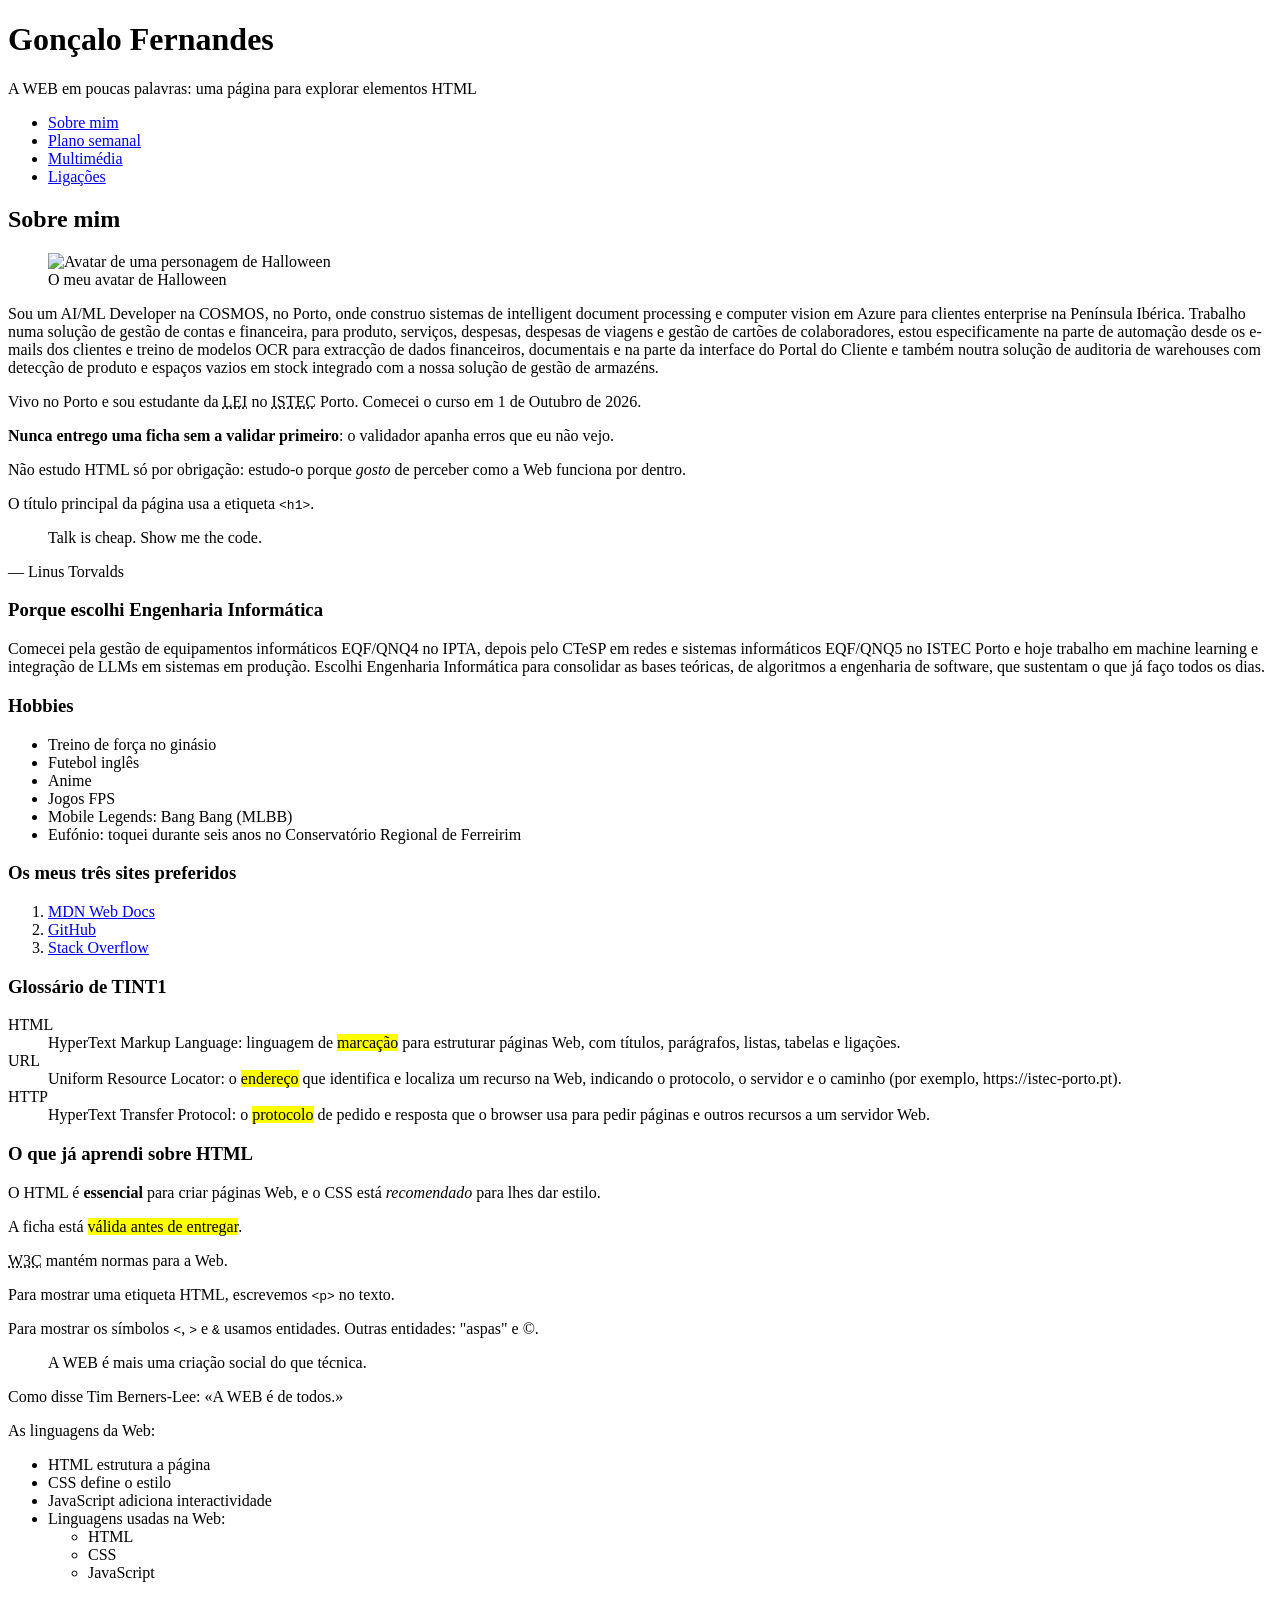
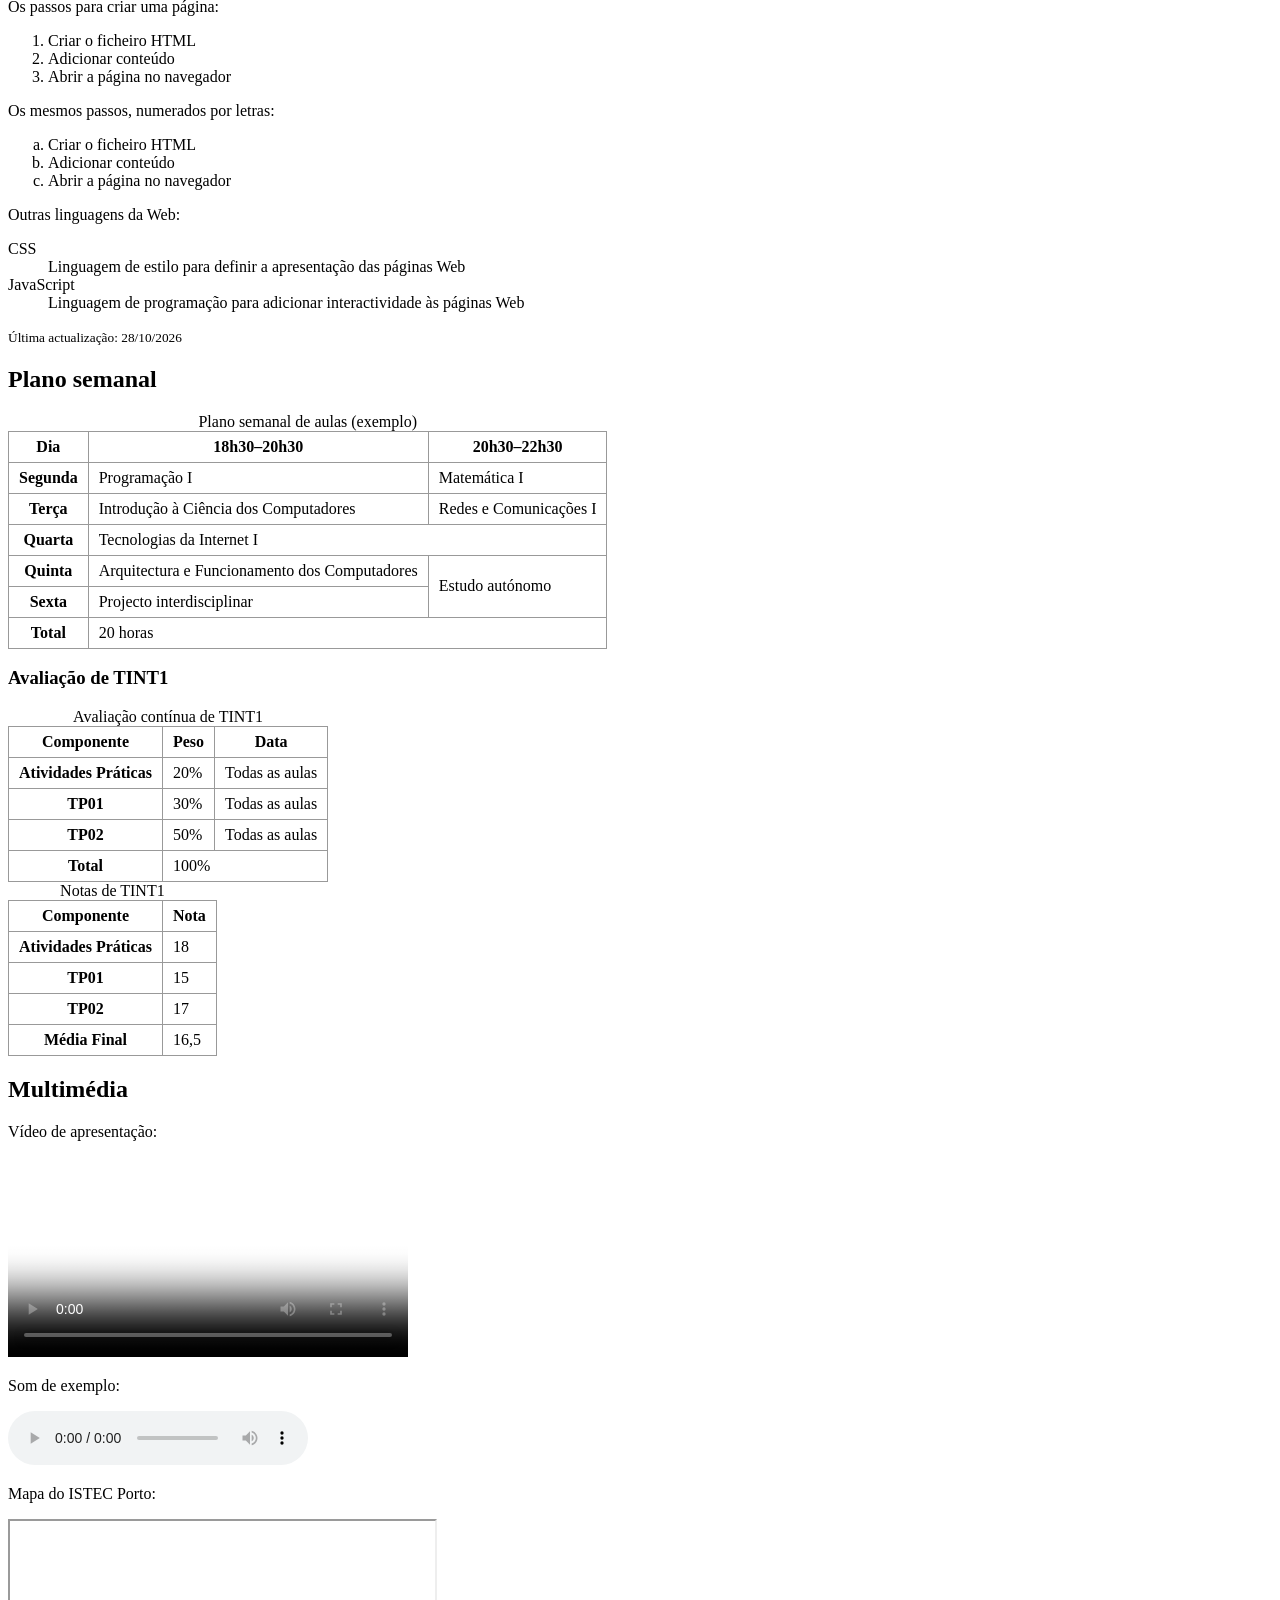
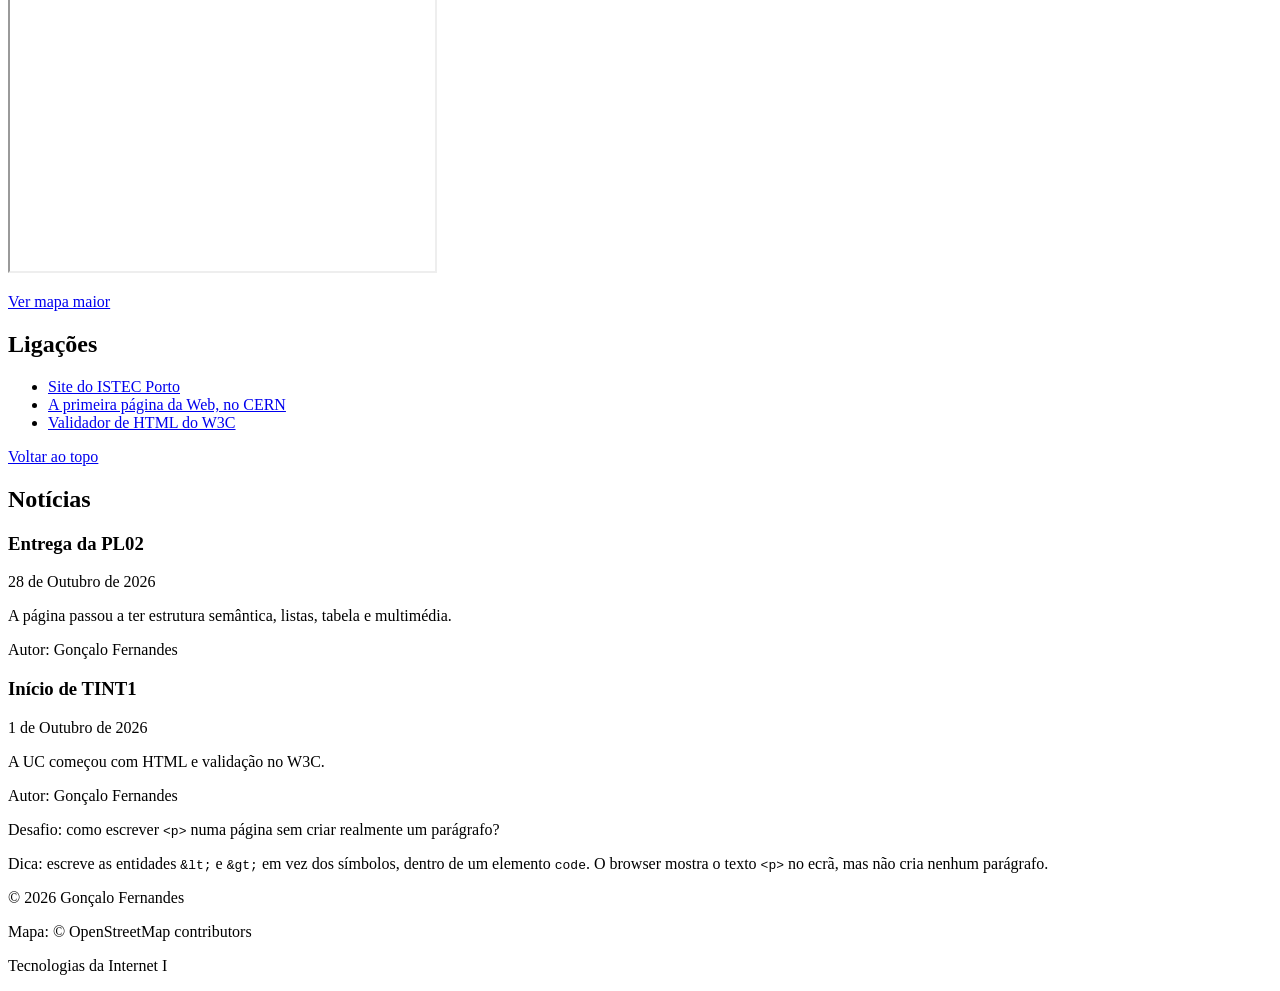
==== index.html @ 4c544e2e "create web form" ====
<!DOCTYPE html>
<!-- PL02 · Gonçalo Fernandes · nº 2022148 · 2026-10-28 -->
<html lang="pt-PT">
<head>
    <meta charset="UTF-8">
    <meta name="viewport" content="width=device-width, initial-scale=1.0">
    <title>Gonçalo Fernandes · PL02</title>
    <style>
        table, th, td { border: 1px solid #999; border-collapse: collapse; padding: 6px 10px; }
    </style>
</head>
<body>
    <header id="topo">
        <h1>Gonçalo Fernandes</h1>
        <p>A WEB em poucas palavras: uma página para explorar elementos HTML</p>

        <nav aria-label="Navegação principal">
            <ul>
                <li><a href="#sobre">Sobre mim</a></li>
                <li><a href="#plano">Plano semanal</a></li>
                <li><a href="#multimedia">Multimédia</a></li>
                <li><a href="#ligacoes">Ligações</a></li>
            </ul>
        </nav>
    </header>

    <main>
        <section id="sobre">
            <h2>Sobre mim</h2>

            <figure>
                <img src="img/avatar_halloween.png" alt="Avatar de uma personagem de Halloween" width="160">
                <figcaption>O meu avatar de Halloween</figcaption>
            </figure>

            <p>
                Sou um AI/ML Developer na COSMOS, no Porto, onde construo sistemas de
                intelligent document processing e computer vision em Azure para clientes
                enterprise na Península Ibérica. Trabalho numa solução de gestão de contas
                e financeira, para produto, serviços, despesas, despesas de viagens e
                gestão de cartões de colaboradores, estou especificamente na parte de
                automação desde os e-mails dos clientes e treino de modelos OCR para
                extracção de dados financeiros, documentais e na parte da interface do
                Portal do Cliente e também noutra solução de auditoria de warehouses com
                detecção de produto e espaços vazios em stock integrado com a nossa solução
                de gestão de armazéns.
            </p>

            <p>
                Vivo no Porto e sou estudante da
                <abbr title="Licenciatura em Engenharia Informática">LEI</abbr> no
                <abbr title="Instituto Superior de Tecnologias Avançadas">ISTEC</abbr> Porto.
                Comecei o curso em <time datetime="2026-10-01">1 de Outubro de 2026</time>.
            </p>

            <p>
                <strong>Nunca entrego uma ficha sem a validar primeiro</strong>: o validador
                apanha erros que eu não vejo.
            </p>

            <p>
                Não estudo HTML só por obrigação: estudo-o porque <em>gosto</em> de perceber
                como a Web funciona por dentro.
            </p>

            <p>O título principal da página usa a etiqueta <code>&lt;h1&gt;</code>.</p>

            <blockquote lang="en">
                <p>Talk is cheap. Show me the code.</p>
            </blockquote>
            <p>— Linus Torvalds</p>

            <h3>Porque escolhi Engenharia Informática</h3>
            <p>
                Comecei pela gestão de equipamentos informáticos EQF/QNQ4 no IPTA, depois
                pelo CTeSP em redes e sistemas informáticos EQF/QNQ5 no ISTEC Porto e hoje
                trabalho em machine learning e integração de LLMs em sistemas em produção.
                Escolhi Engenharia Informática para consolidar as bases teóricas, de
                algoritmos a engenharia de software, que sustentam o que já faço todos os dias.
            </p>

            <h3>Hobbies</h3>
            <ul>
                <li>Treino de força no ginásio</li>
                <li>Futebol inglês</li>
                <li>Anime</li>
                <li>Jogos FPS</li>
                <li>Mobile Legends: Bang Bang (MLBB)</li>
                <li>Eufónio: toquei durante seis anos no Conservatório Regional de Ferreirim</li>
            </ul>

            <h3>Os meus três sites preferidos</h3>
            <ol>
                <li><a href="https://developer.mozilla.org/">MDN Web Docs</a></li>
                <li><a href="https://github.com/">GitHub</a></li>
                <li><a href="https://stackoverflow.com/">Stack Overflow</a></li>
            </ol>

            <h3>Glossário de TINT1</h3>
            <dl>
                <dt>HTML</dt>
                <dd>
                    HyperText Markup Language: linguagem de <mark>marcação</mark> para estruturar
                    páginas Web, com títulos, parágrafos, listas, tabelas e ligações.
                </dd>

                <dt>URL</dt>
                <dd>
                    Uniform Resource Locator: o <mark>endereço</mark> que identifica e localiza um recurso
                    na Web, indicando o protocolo, o servidor e o caminho (por exemplo,
                    https://istec-porto.pt).
                </dd>

                <dt>HTTP</dt>
                <dd>
                    HyperText Transfer Protocol: o <mark>protocolo</mark> de pedido e resposta que o
                    browser usa para pedir páginas e outros recursos a um servidor Web.
                </dd>
            </dl>

            <h3>O que já aprendi sobre HTML</h3>

            <p>
                O HTML é <strong>essencial</strong> para criar páginas Web,
                e o CSS está <em>recomendado</em> para lhes dar estilo.
            </p>

            <p>A ficha está <mark>válida antes de entregar</mark>.</p>

            <p>
                <abbr title="World Wide Web Consortium">W3C</abbr>
                mantém normas para a Web.
            </p>

            <p>
                Para mostrar uma etiqueta HTML, escrevemos <code>&lt;p&gt;</code>
                no texto.
            </p>

            <p>
                Para mostrar os símbolos
                <code>&lt;</code>, <code>&gt;</code> e <code>&amp;</code>
                usamos entidades. Outras entidades: &quot;aspas&quot; e &copy;.
            </p>

            <blockquote>
                <p>A WEB é mais uma criação social do que técnica.</p>
            </blockquote>

            <p>
                Como disse Tim Berners-Lee:
                <q lang="pt-PT">A WEB é de todos.</q>
            </p>

            <p>As linguagens da Web:</p>
            <ul>
                <li>HTML estrutura a página</li>
                <li>CSS define o estilo</li>
                <li>JavaScript adiciona interactividade</li>
                <li>
                    Linguagens usadas na Web:
                    <ul>
                        <li>HTML</li>
                        <li>CSS</li>
                        <li>JavaScript</li>
                    </ul>
                </li>
            </ul>

            <p>Os passos para criar uma página:</p>
            <ol>
                <li>Criar o ficheiro HTML</li>
                <li>Adicionar conteúdo</li>
                <li>Abrir a página no navegador</li>
            </ol>

            <p>Os mesmos passos, numerados por letras:</p>
            <ol type="a">
                <li>Criar o ficheiro HTML</li>
                <li>Adicionar conteúdo</li>
                <li>Abrir a página no navegador</li>
            </ol>

            <p>Outras linguagens da Web:</p>
            <dl>
                <dt>CSS</dt>
                <dd>Linguagem de estilo para definir a apresentação das páginas Web</dd>

                <dt>JavaScript</dt>
                <dd>Linguagem de programação para adicionar interactividade às páginas Web</dd>
            </dl>

            <p>
                <small>
                    Última actualização:
                    <time datetime="2026-10-28">28/10/2026</time>
                </small>
            </p>
        </section>

        <section id="plano">
            <h2>Plano semanal</h2>

            <table>
                <caption>Plano semanal de aulas (exemplo)</caption>
                <thead>
                    <tr>
                        <th scope="col">Dia</th>
                        <th scope="col">18h30–20h30</th>
                        <th scope="col">20h30–22h30</th>
                    </tr>
                </thead>
                <tbody>
                    <tr>
                        <th scope="row">Segunda</th>
                        <td>Programação I</td>
                        <td>Matemática I</td>
                    </tr>
                    <tr>
                        <th scope="row">Terça</th>
                        <td>Introdução à Ciência dos Computadores</td>
                        <td>Redes e Comunicações I</td>
                    </tr>
                    <tr>
                        <th scope="row">Quarta</th>
                        <td colspan="2">Tecnologias da Internet I</td>
                    </tr>
                    <tr>
                        <th scope="row">Quinta</th>
                        <td>Arquitectura e Funcionamento dos Computadores</td>
                        <td rowspan="2">Estudo autónomo</td>
                    </tr>
                    <tr>
                        <th scope="row">Sexta</th>
                        <td>Projecto interdisciplinar</td>
                    </tr>
                </tbody>
                <tfoot>
                    <tr>
                        <th scope="row">Total</th>
                        <td colspan="2">20 horas</td>
                    </tr>
                </tfoot>
            </table>

            <h3>Avaliação de TINT1</h3>

            <table>
                <caption>Avaliação contínua de TINT1</caption>
                <thead>
                    <tr>
                        <th scope="col">Componente</th>
                        <th scope="col">Peso</th>
                        <th scope="col">Data</th>
                    </tr>
                </thead>
                <tbody>
                    <tr>
                        <th scope="row">Atividades Práticas</th>
                        <td>20%</td>
                        <td>Todas as aulas</td>
                    </tr>
                    <tr>
                        <th scope="row">TP01</th>
                        <td>30%</td>
                        <td>Todas as aulas</td>
                    </tr>
                    <tr>
                        <th scope="row">TP02</th>
                        <td>50%</td>
                        <td>Todas as aulas</td>
                    </tr>
                </tbody>
                <tfoot>
                    <tr>
                        <th scope="row">Total</th>
                        <td colspan="2">100%</td>
                    </tr>
                </tfoot>
            </table>

            <table>
                <caption>Notas de TINT1</caption>
                <thead>
                    <tr>
                        <th scope="col">Componente</th>
                        <th scope="col">Nota</th>
                    </tr>
                </thead>
                <tbody>
                    <tr>
                        <th scope="row">Atividades Práticas</th>
                        <td>18</td>
                    </tr>
                    <tr>
                        <th scope="row">TP01</th>
                        <td>15</td>
                    </tr>
                    <tr>
                        <th scope="row">TP02</th>
                        <td>17</td>
                    </tr>
                </tbody>
                <tfoot>
                    <tr>
                        <th scope="row">Média Final</th>
                        <td>16,5</td>
                    </tr>
                </tfoot>
            </table>
        </section>

        <section id="multimedia">
            <h2>Multimédia</h2>

            <p>Vídeo de apresentação:</p>
            <video controls width="400" poster="media/poster.jpg">
                <source src="media/apresentacao.webm" type="video/webm">
                <source src="media/apresentacao.mp4" type="video/mp4">
                O teu browser não suporta vídeo.
                <a href="media/apresentacao.mp4">Descarrega o vídeo</a>.
            </video>

            <p>Som de exemplo:</p>
            <audio controls src="media/som.mp3">O teu browser não suporta áudio.</audio>

            <p>Mapa do ISTEC Porto:</p>
            <iframe src="https://www.openstreetmap.org/export/embed.html?bbox=-8.608%2C41.172%2C-8.588%2C41.184&amp;layer=mapnik&amp;marker=41.178%2C-8.598" width="425" height="350" title="Mapa do ISTEC Porto no OpenStreetMap" loading="lazy"></iframe>
            <p><a href="https://www.openstreetmap.org/?mlat=41.178&amp;mlon=-8.598#map=17/41.178/-8.598">Ver mapa maior</a></p>
        </section>

        <section id="ligacoes">
            <h2>Ligações</h2>
            <ul>
                <li><a href="https://istec-porto.pt" target="_blank" rel="noopener">Site do ISTEC Porto</a></li>
                <li><a href="https://info.cern.ch" target="_blank" rel="noopener">A primeira página da Web, no CERN</a></li>
                <li><a href="https://validator.w3.org/" target="_blank" rel="noopener">Validador de HTML do W3C</a></li>
            </ul>

            <p><a href="#topo">Voltar ao topo</a></p>
        </section>

        <section id="noticias">
            <h2>Notícias</h2>

            <article>
                <header>
                    <h3>Entrega da PL02</h3>
                    <p><time datetime="2026-10-28">28 de Outubro de 2026</time></p>
                </header>
                <p>
                    A página passou a ter estrutura semântica, listas, tabela e
                    multimédia.
                </p>
                <footer>
                    <p>Autor: Gonçalo Fernandes</p>
                </footer>
            </article>

            <article>
                <header>
                    <h3>Início de TINT1</h3>
                    <p><time datetime="2026-10-01">1 de Outubro de 2026</time></p>
                </header>
                <p>A UC começou com HTML e validação no W3C.</p>
                <footer>
                    <p>Autor: Gonçalo Fernandes</p>
                </footer>
            </article>
        </section>
    </main>

    <aside>
        <p>
            Desafio: como escrever <code>&lt;p&gt;</code> numa página sem criar
            realmente um parágrafo?
        </p>
        <p>
            Dica: escreve as entidades <code>&amp;lt;</code> e <code>&amp;gt;</code>
            em vez dos símbolos, dentro de um elemento <code>code</code>. O browser
            mostra o texto <code>&lt;p&gt;</code> no ecrã, mas não cria nenhum parágrafo.
        </p>
    </aside>

    <footer>
        <p>&copy; 2026 Gonçalo Fernandes</p>
        <p>Mapa: &copy; OpenStreetMap contributors</p>
        <p>Tecnologias da Internet I</p>
    </footer>
</body>
</html>
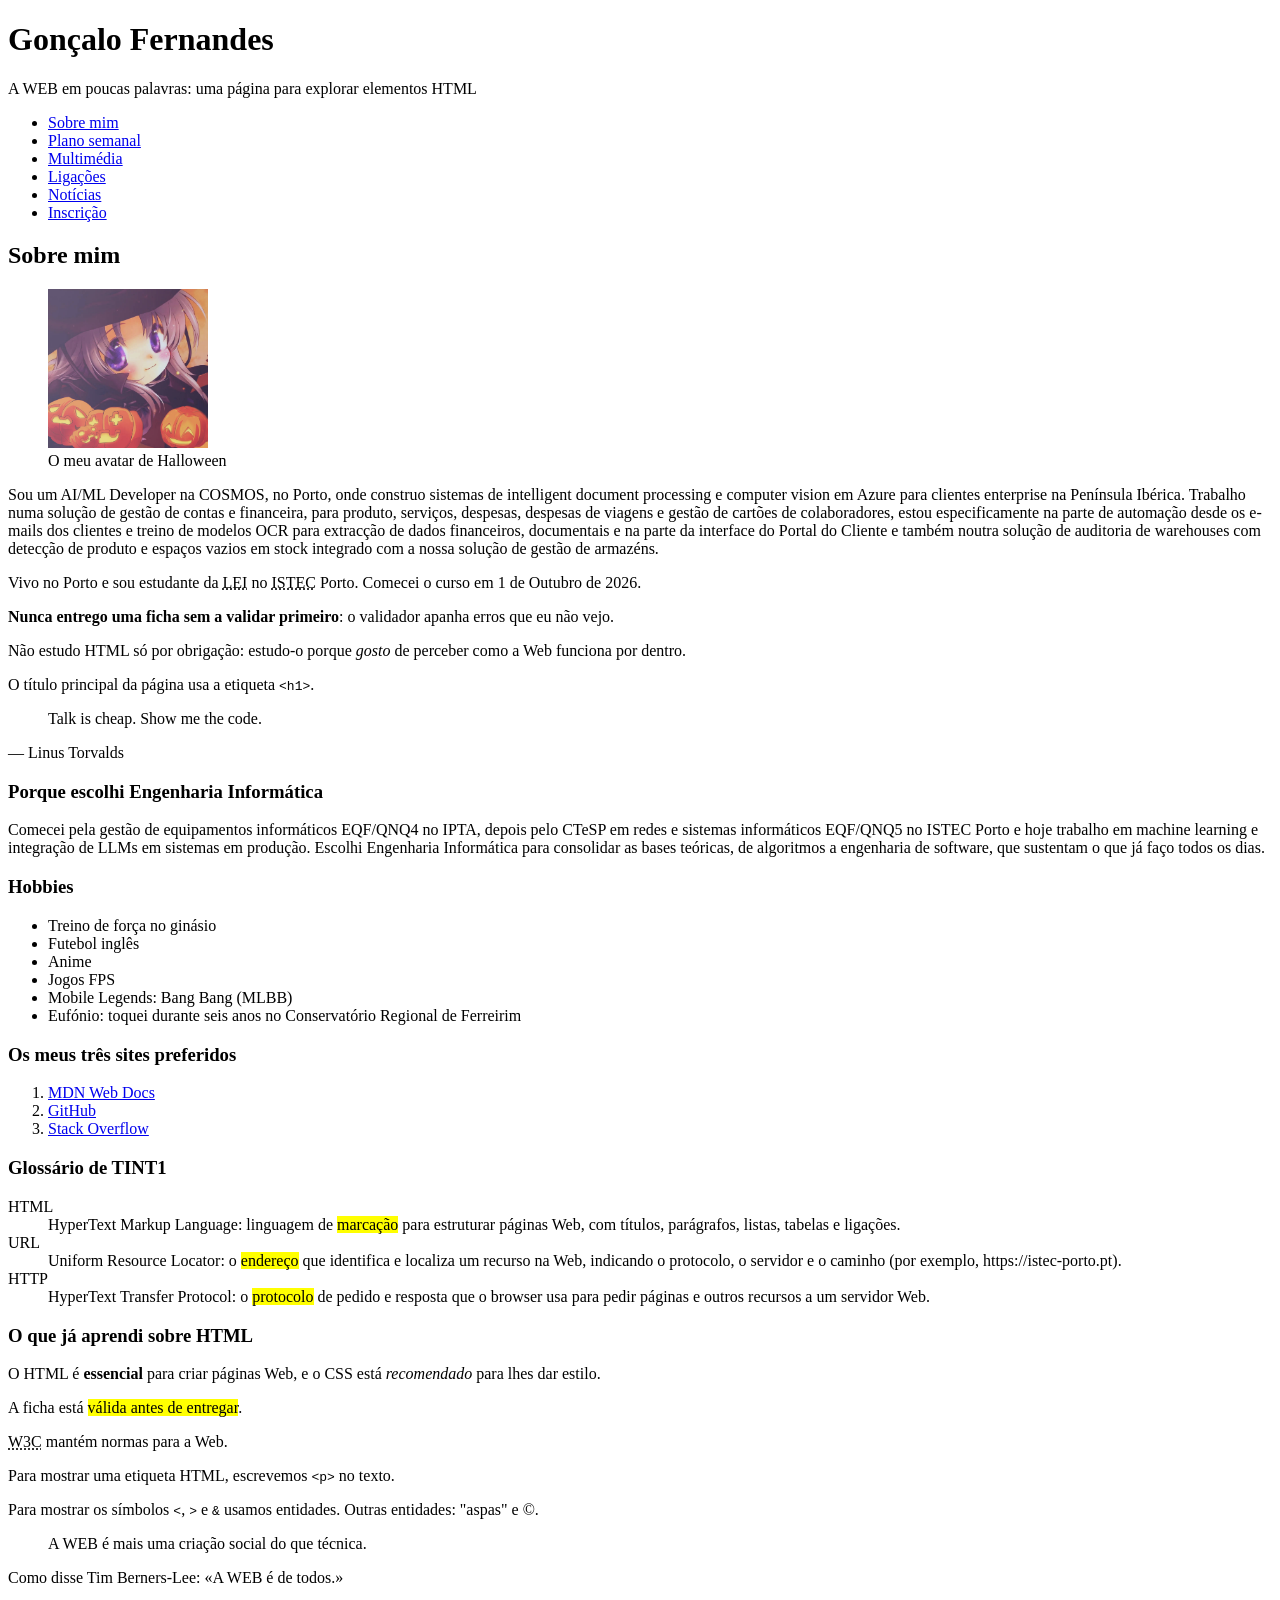
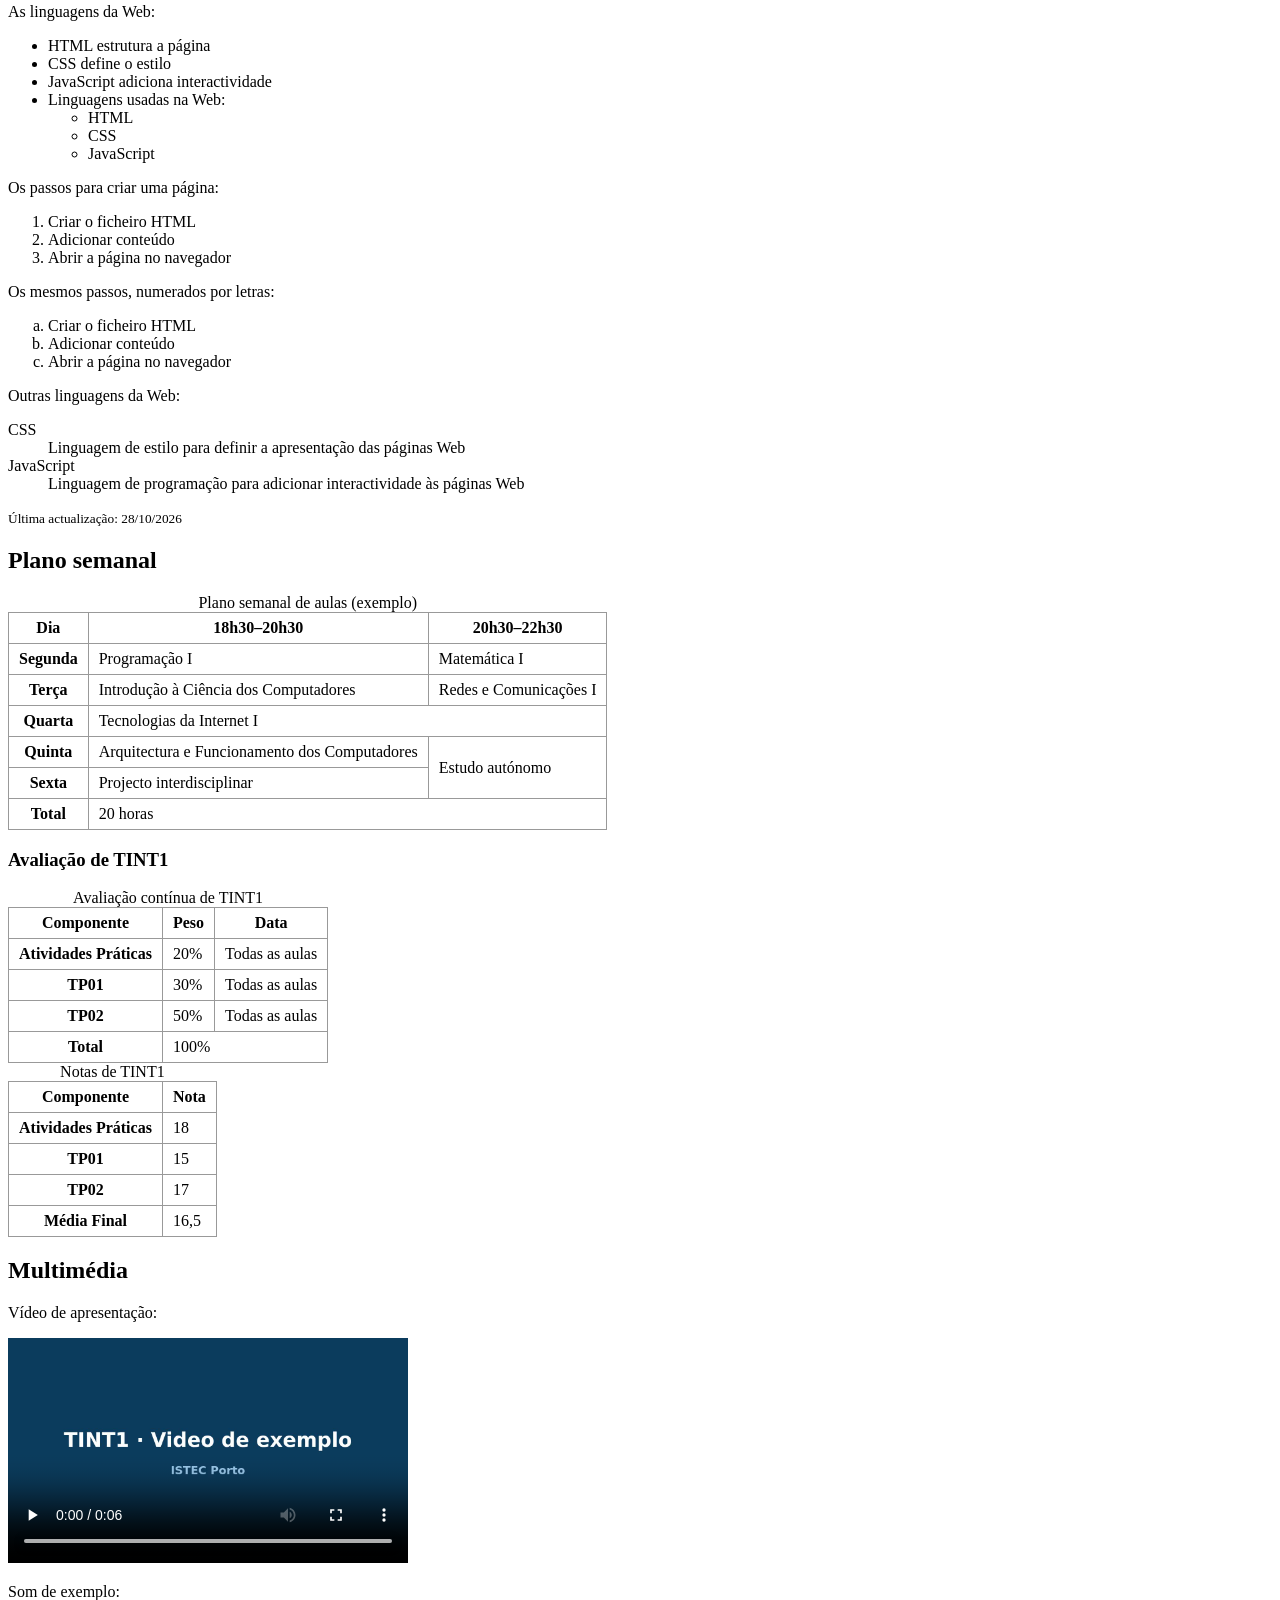
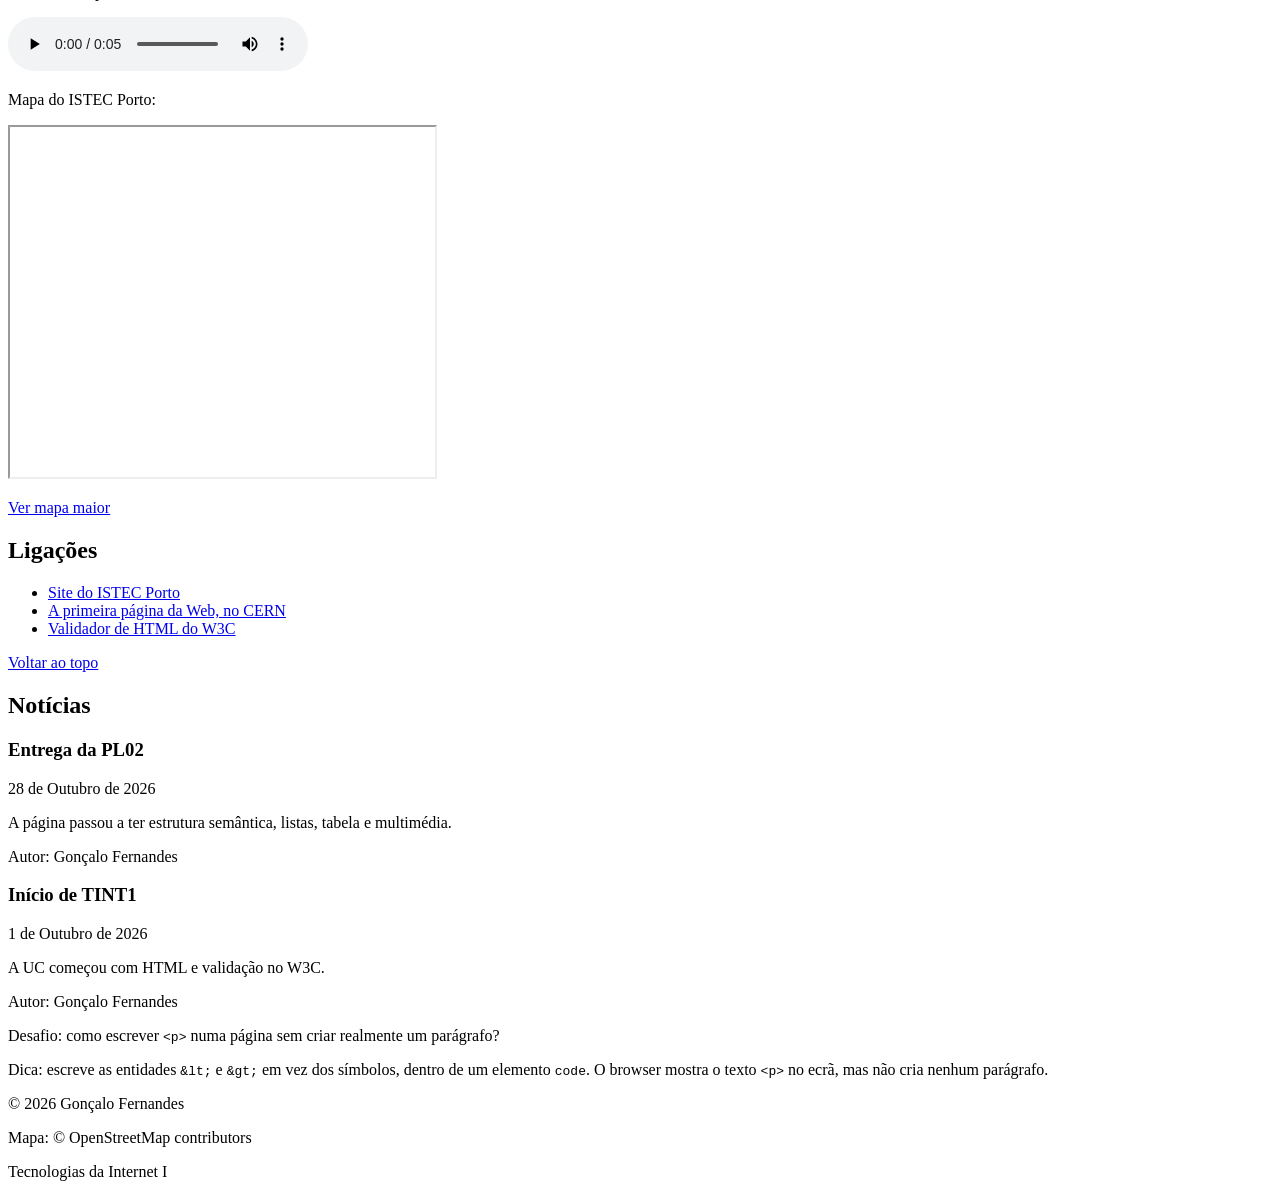
==== commit 39d2eeca: "update script" ====
--- a/index.html
+++ b/index.html
@@ -20,6 +20,8 @@
                 <li><a href="#plano">Plano semanal</a></li>
                 <li><a href="#multimedia">Multimédia</a></li>
                 <li><a href="#ligacoes">Ligações</a></li>
+                <li><a href="#noticias">Notícias</a></li>
+                <li><a href="inscricao.html">Inscrição</a></li>
             </ul>
         </nav>
     </header>
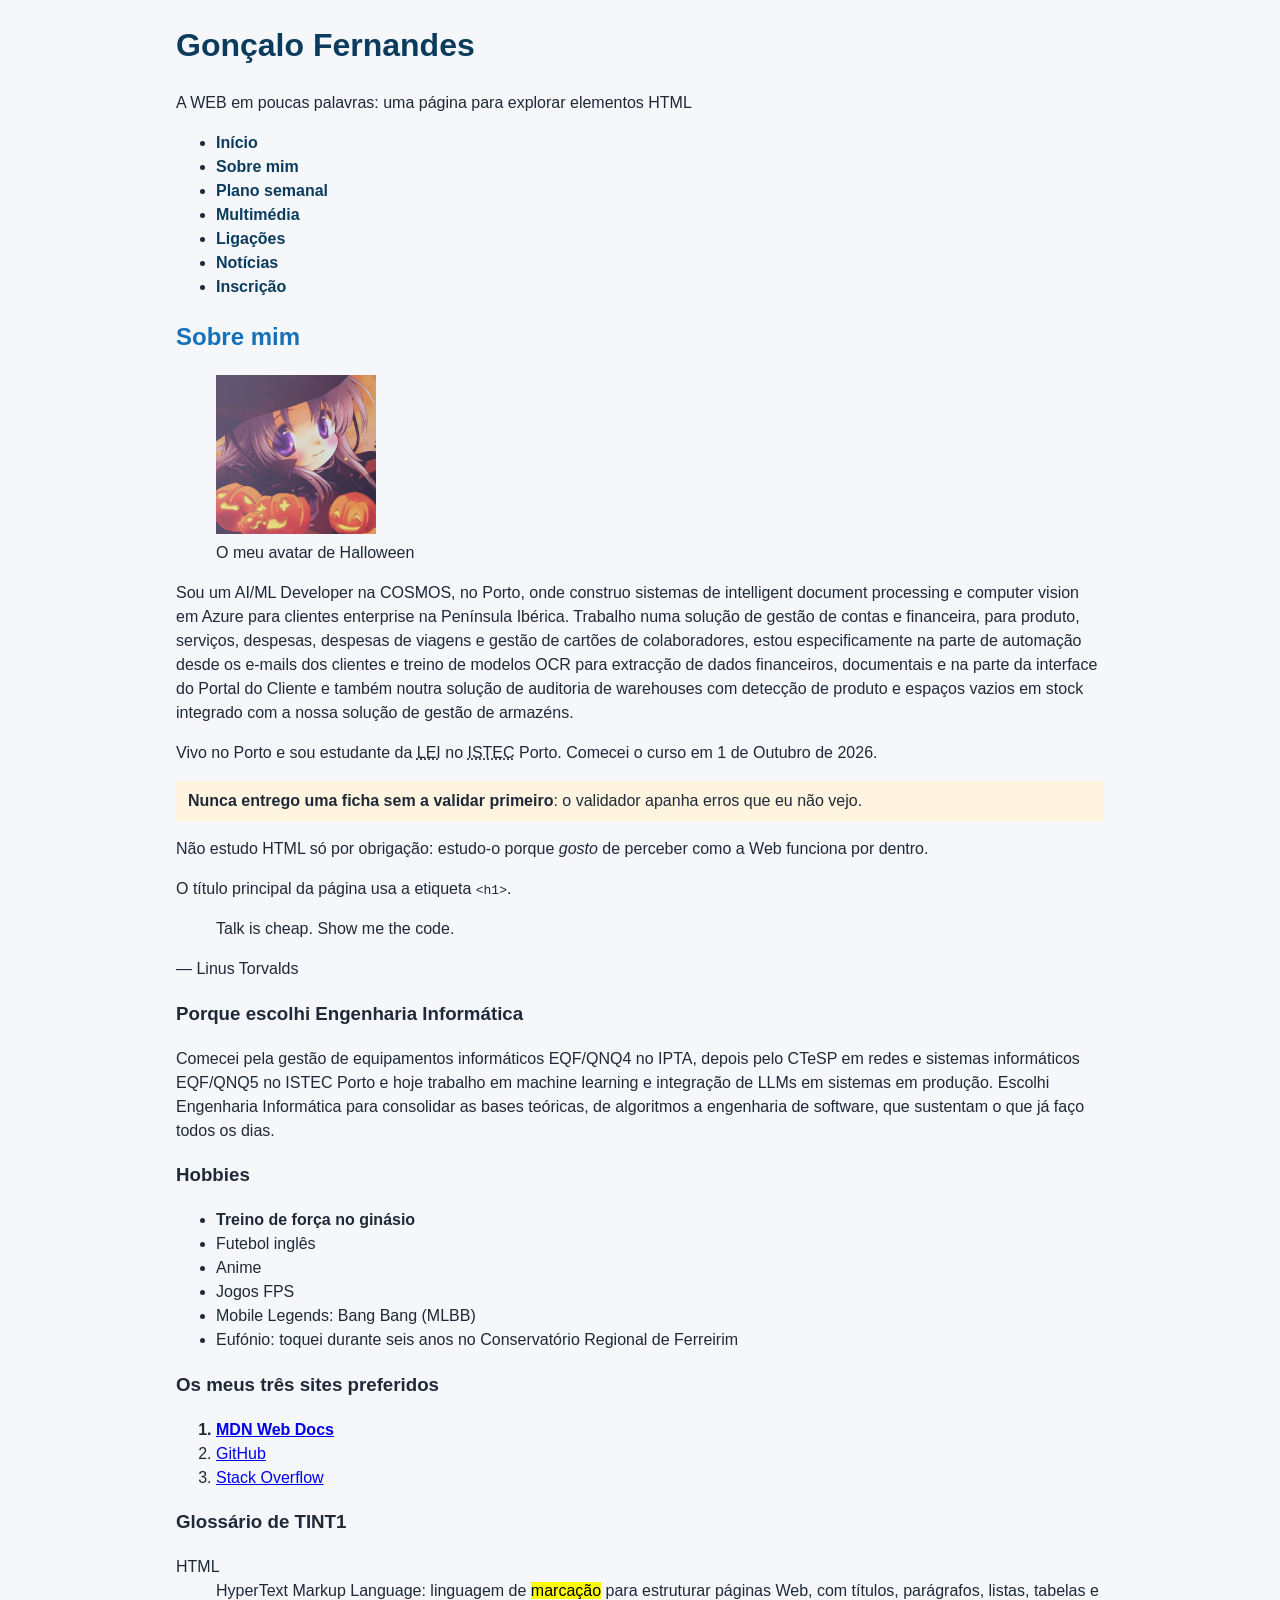
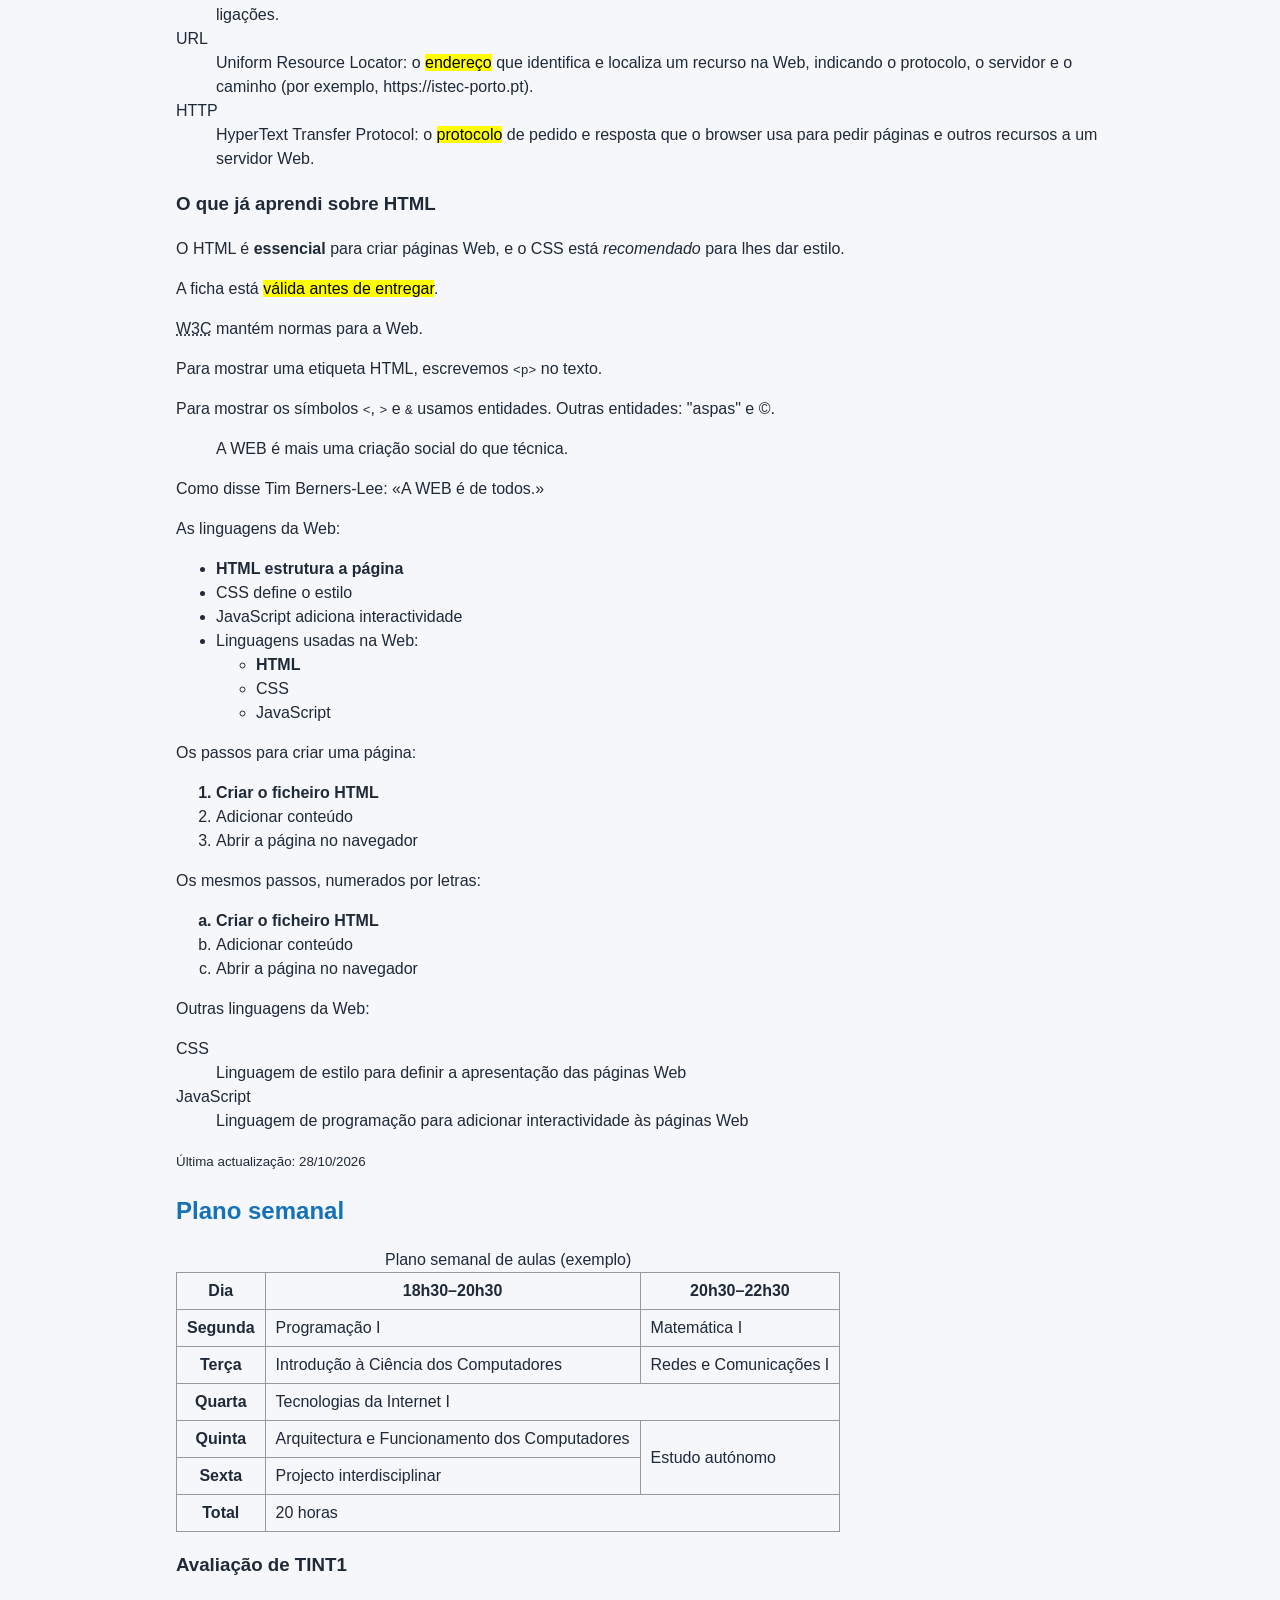
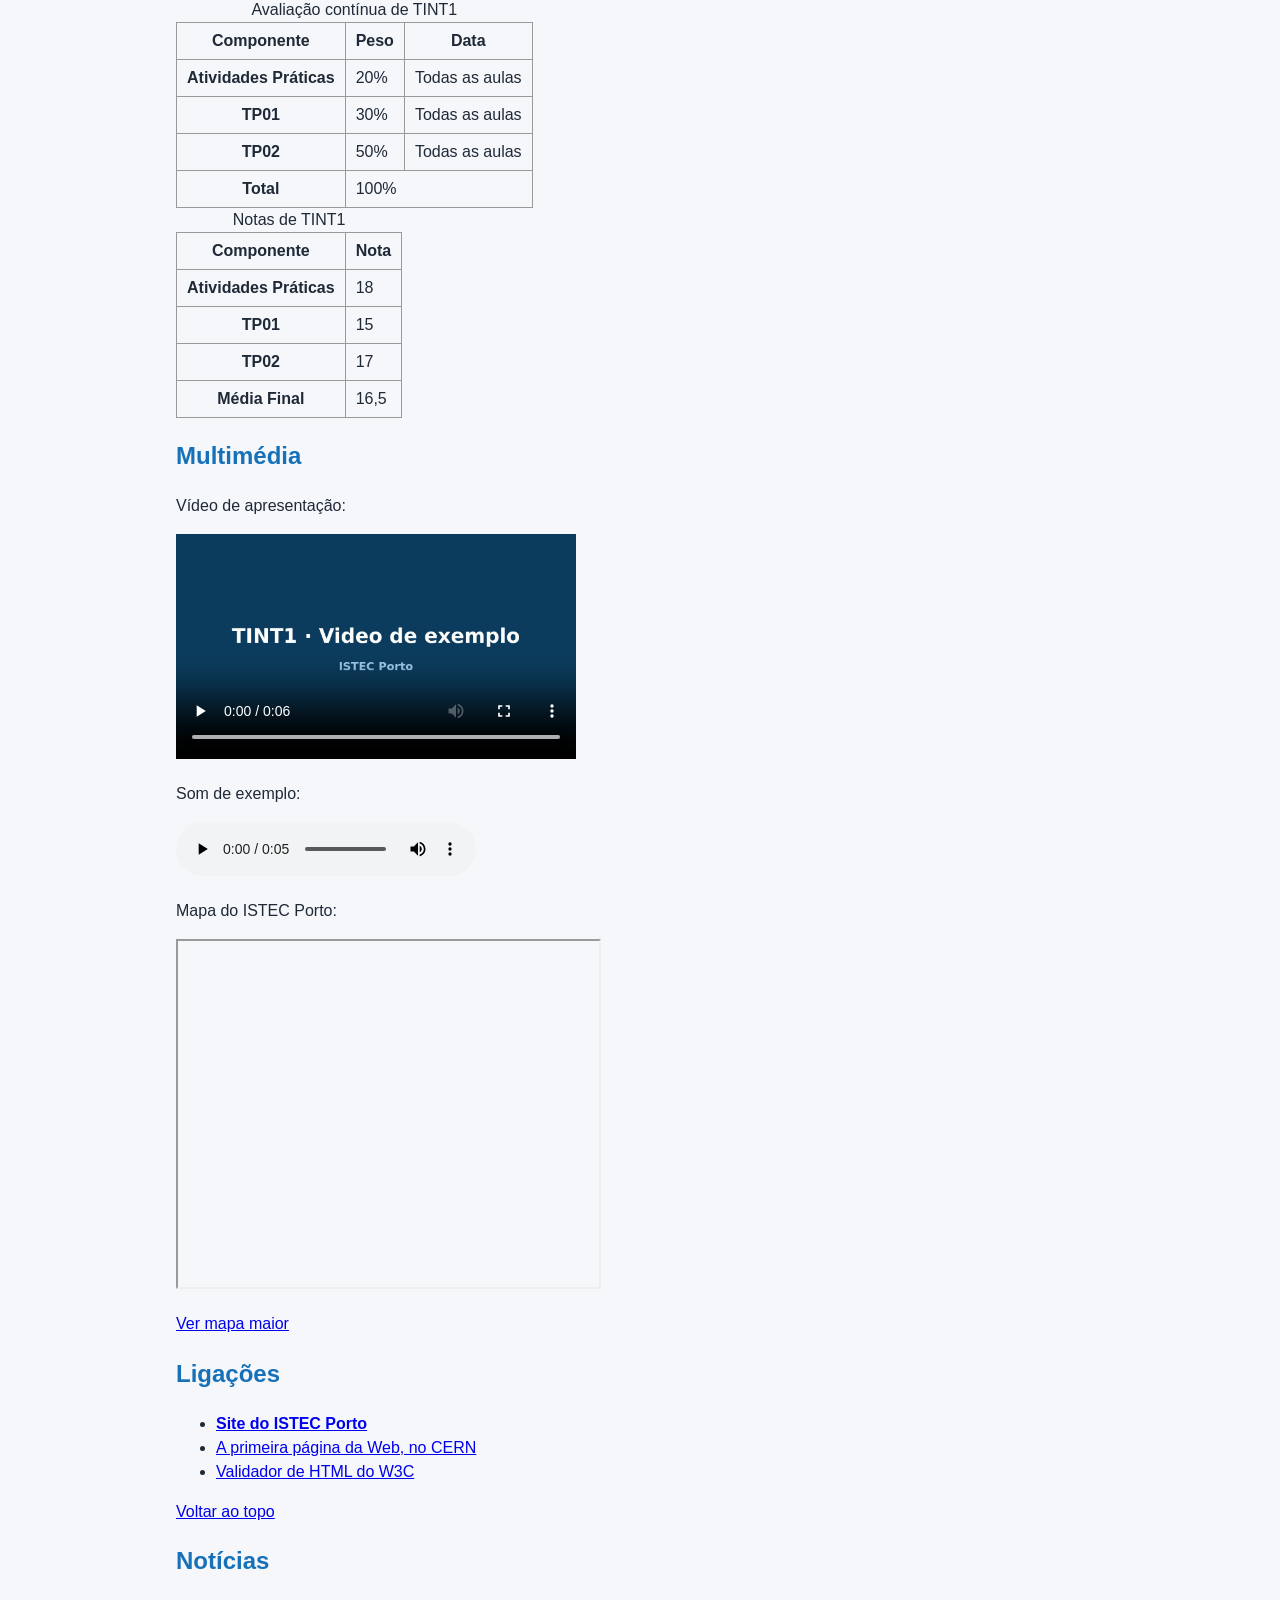
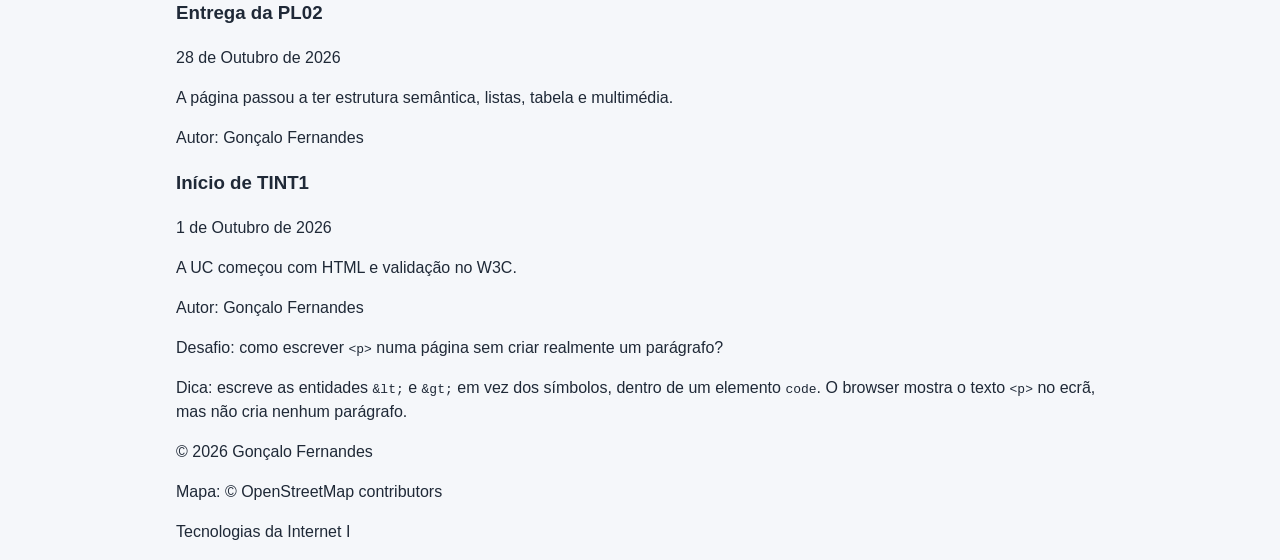
==== commit 61161c95: "finish project PL03" ====
--- a/index.html
+++ b/index.html
@@ -5,9 +5,7 @@
     <meta charset="UTF-8">
     <meta name="viewport" content="width=device-width, initial-scale=1.0">
     <title>Gonçalo Fernandes · PL02</title>
-    <style>
-        table, th, td { border: 1px solid #999; border-collapse: collapse; padding: 6px 10px; }
-    </style>
+    <link rel="stylesheet" href="css/estilos.css">
 </head>
 <body>
     <header id="topo">
@@ -16,6 +14,7 @@
 
         <nav aria-label="Navegação principal">
             <ul>
+                <li><a href="index.html">Início</a></li>
                 <li><a href="#sobre">Sobre mim</a></li>
                 <li><a href="#plano">Plano semanal</a></li>
                 <li><a href="#multimedia">Multimédia</a></li>
@@ -55,7 +54,7 @@
                 Comecei o curso em <time datetime="2026-10-01">1 de Outubro de 2026</time>.
             </p>
 
-            <p>
+            <p class="destaque">
                 <strong>Nunca entrego uma ficha sem a validar primeiro</strong>: o validador
                 apanha erros que eu não vejo.
             </p>
--- a/css/estilos.css
+++ b/css/estilos.css
@@ -0,0 +1,142 @@
+/* PL03 · Gonçalo Fernandes · nº 2022148 · 2026-11-04
+   Folha de estilos comum a index.html e inscricao.html */
+
+/* ===== 1. Base ===== */
+
+* {
+    box-sizing: border-box;
+}
+
+body {
+    font-family: Arial, Helvetica, sans-serif;
+    background-color: #f5f7fa;
+    color: #1f2937;
+    line-height: 1.5;
+    margin: 0 auto;
+    padding: 0 16px;
+    max-width: 960px;
+}
+
+/* ===== 2. Títulos ===== */
+
+h1 {
+    color: #0b3c5d;
+}
+
+h2 {
+    color: #1671b9;
+}
+
+/* ===== 3. Menu de navegação ===== */
+
+nav a {
+    font-weight: bold;
+    color: #0b3c5d;
+    text-decoration: none;
+}
+
+nav a:hover {
+    text-decoration: underline;
+}
+
+/* ===== 4. Listas e destaques ===== */
+
+li:first-child {
+    font-weight: bold;
+}
+
+.destaque {
+    background-color: #fff4e0;
+    padding: 8px 12px;
+}
+
+/* ===== 5. Tabelas (vinha do elemento style da PL02) ===== */
+
+table, th, td {
+    border: 1px solid #999;
+    border-collapse: collapse;
+    padding: 6px 10px;
+}
+
+/* ===== 6. Formulário em cartão (box model) ===== */
+
+.cartao {
+    max-width: 480px;
+    background-color: #fff;
+    padding: 24px;
+    border: 1px solid #e5e7eb;
+    border-radius: 8px;
+    margin: 20px 0;
+}
+
+label {
+    display: block;
+    font-weight: bold;
+    margin-bottom: 4px;
+}
+
+input, select, textarea {
+    width: 100%;
+    padding: 8px;
+    border: 1px solid #9ca3af;
+    border-radius: 4px;
+    margin-bottom: 14px;
+    font: inherit;
+}
+
+fieldset {
+    border: 1px solid #e5e7eb;
+    border-radius: 4px;
+    margin: 0 0 14px;
+}
+
+/* Rádios e checkboxes: letra normal e caixa com a largura natural */
+.opcao {
+    font-weight: normal;
+}
+
+.opcao input {
+    width: auto;
+    margin: 0 6px 0 0;
+}
+
+/* Campo activo (testar com a tecla Tab) */
+input:focus, select:focus, textarea:focus {
+    border-color: #1671b9;
+    outline: 1px solid #1671b9;
+}
+
+/* ===== 7. Botões ===== */
+
+button {
+    background-color: #1671b9;
+    color: #fff;
+    border: none;
+    border-radius: 4px;
+    padding: 8px 16px;
+    font: inherit;
+    cursor: pointer;
+}
+
+button:hover {
+    background-color: #0b3c5d;
+}
+
+/* Extra: botão Limpar */
+.secundario {
+    background-color: #e5e7eb;
+    color: #1f2937;
+}
+
+.secundario:hover {
+    background-color: #d1d5db;
+}
+
+/* ===== 8. Extra: campos inválidos =====
+   Com input:invalid os campos obrigatórios ficavam vermelhos logo ao abrir
+   a página (vazios já são inválidos). :user-invalid só se aplica depois de
+   o utilizador mexer no campo ou tentar enviar. */
+
+input:user-invalid {
+    border-color: #dc2626;
+}
